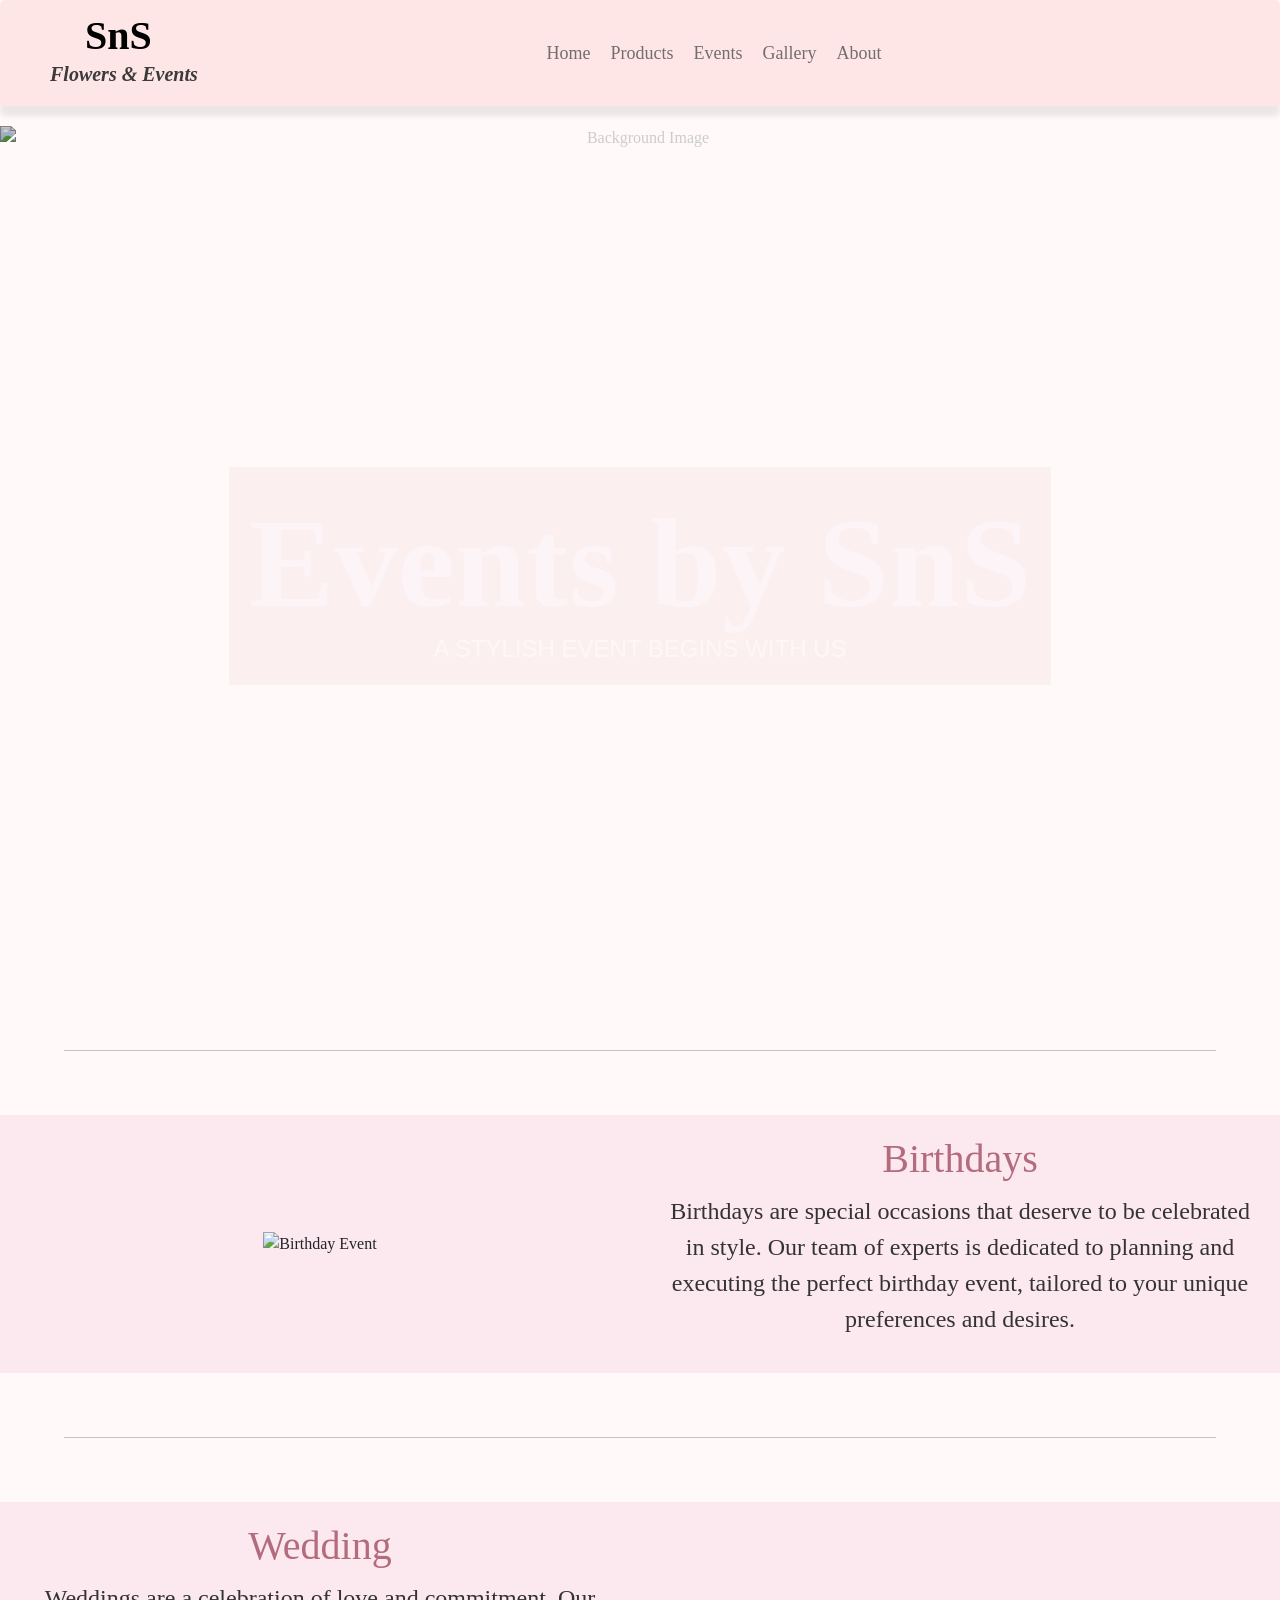
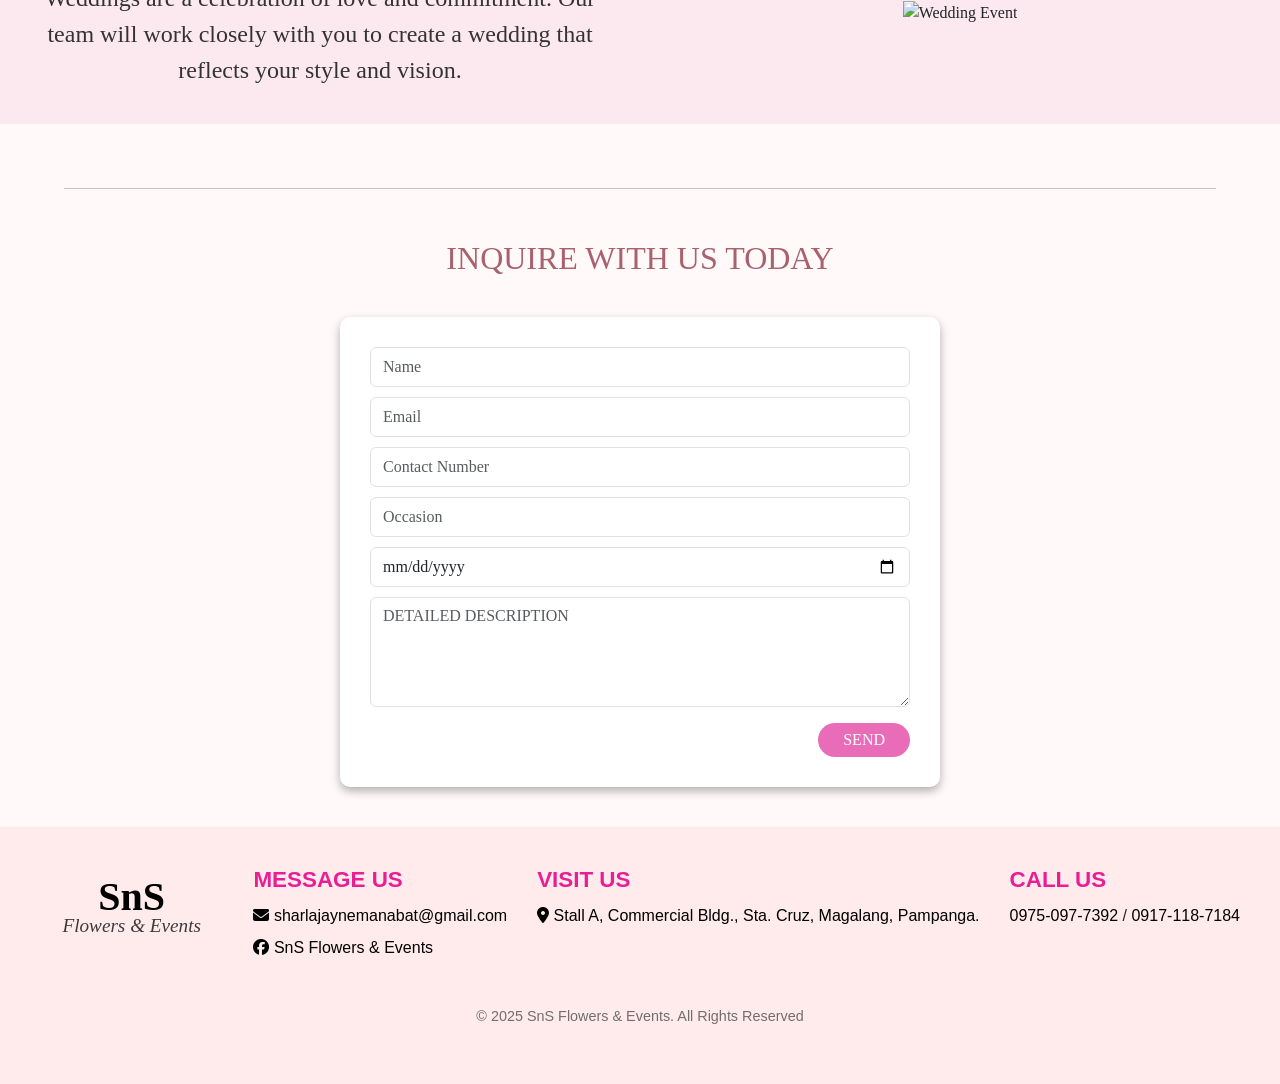
==== events.html @ 2a070925 "Add files via upload" ====
<!DOCTYPE html>
<html lang="en">
<head>
    <meta charset="UTF-8">
    <meta name="viewport" content="width=device-width, initial-scale=1.0">
    <title>Events</title>
    <link href="https://cdn.jsdelivr.net/npm/bootstrap-icons@1.10.5/font/bootstrap-icons.css" rel="stylesheet">
    <link href="https://cdn.jsdelivr.net/npm/bootstrap@5.3.3/dist/css/bootstrap.min.css" rel="stylesheet" />
    <link rel="stylesheet" href="https://cdnjs.cloudflare.com/ajax/libs/font-awesome/6.4.0/css/all.min.css">
   <style>

        *{
            box-sizing: border-box;
            
        }

        body {
            font-family: 'Times New Roman', Times, serif;
            background-color: #fff9f9;
            margin: 0;
            padding: 0;
        }

         /* HEADER */
         header {
            display: flex;
            align-items: center;
            justify-content: space-between;
            background-color:#ffe6e6;
            padding: 12px 50px;
            border-radius: 5px;
            box-shadow: 0px 10px 5px #b2b0b040;
            flex-wrap: wrap;
            position: relative;
          }

          .logo-container {
            display: flex;
            flex-direction: column;
          }

          #logo-title {
            font-family: 'Georgia', serif;
            font-size: 40px;
            margin: 0;
            padding-left: 35px;
            color: black;
            font-weight: bold;
          }

          #logo-subtitle {
            font-family: 'Georgia', serif;
            font-style: italic;
            font-size: 20px;
            margin-top: 2px;
            color: #3b3b3b;
            font-weight: bold;
          }

          /* NAVIGATION */
          header nav {
            flex-grow: 1;
            display: flex;
            justify-content: center;
          }

          header nav ul {
            display: flex;
            list-style: none;
            gap: 20px;
            margin: 0;
            padding: 0;
          }

          header nav ul li a {
            color: #726d6f;
            text-decoration: none;
            font-family: 'Segoe UI';
            font-size: 18px;
            transition: color 0.3s ease;
          }

          header nav ul li a:hover {
            color: rgb(219, 91, 166);
            box-shadow: 0 2px 0 0 currentColor;
          }

          /* Responsive Toggle Menu*/
          #menu-toggle {
            display: none;
            
          }

          .menu-icon {
            display: none;
            font-size: 26px;
            cursor: pointer;
          }

          @media (max-width: 768px) {
              header nav {
              width: 100%;
              order: 3;
            }
              header nav ul {
                  display: none;
                  flex-direction: column;
                  align-items: center;
                  padding: 10px 0;
                  background-color: #ffe6e6;
            }
              #menu-toggle:checked + .menu-icon + nav ul {display: flex;}
              .menu-icon {
                  display: block;
                  position: absolute;
                  top: 15px;
                  right: 30px;
              }
              #logo-title {font-size: 30px;}
              #logo-subtitle {font-size: 16px;}
          }
        /* BODY 1*/
        .container-a {
            position: relative;
            display: flex;
            align-items: center;
            text-align: center;
            color: white;
            height: 100vh;
            justify-content: center;
            margin-bottom: 0%;
        }

        .img {
            width: 100%;
            height: 85%;
            object-fit: cover;
            position: absolute;
            top: 20px;
            z-index: 1;
            filter: brightness(0.8);
        }

        .content {
            position: relative;
            z-index: 2;
            text-align: center;
            padding-top: 250px;
            margin-top: 40px;
            padding: 20px;
            line-height: 0%;
            background-color: #f1d8d84f;
        }

        .content h1 {
            font-size: 4rem;
            font-weight: bolder;
            margin: 0;
            font-family: 'Times New Roman', Times, serif;
            color: rgb(252, 244, 247);
        }

        @media (min-width: 768px) {
            .content h1 {
            font-size: 6rem;
            }
        }

        @media (min-width: 1200px) {
            .content h1 {
            font-size: 8rem;
            }
        }

        .content p {
            font-size: 1.5rem;
            margin-top: 0.5rem;
            color: rgb(255, 247, 247);
            font-family: Arial, "Helvetica Neue", Helvetica, sans-serif;
        }
        /* END BODY 1*/

        /* BIRTHDAY */
        .b-left {
          flex: 1;
          display: flex;
          justify-content: center;
          align-items: center;
          background-color: #fce9ef;
          padding: 20px;
        }

        .b-left img {
          max-width: 100%;
          max-height: 100%;
          object-fit: cover;
        }

        .b-right {
          flex: 1;
          background-color: #fce9ef;
          display: flex;
          flex-direction: column;
          justify-content: center;
          align-items: center;
          padding: 20px;
          position: relative;
        }

        .b-right::before,
        .b-right::after {
          position: absolute;
          left: 10%;
          right: 10%;
          height: 1px;
          background-size: 10px 1px;
        }

        .b-right {
          flex: 1;
          background-color: #fce9ef;
          display: flex;
          flex-direction: column;
          justify-content: center;
          align-items: center;
          padding: 20px;
          position: relative;
        }

        .b-right::before {
          top: 10px;
        }

        .b-right::after {
          bottom: 10px;
        }

        .b-right h2 {
          font-family: 'Brush Script MT', cursive;
          font-size: 2.5rem;
          color: #b36c7d;
          margin-bottom: 10px;
        }

        .b-right p {
          font-size: 1.5rem;
          color: #333;
          text-align: center;
          line-height: 1.5;
        }

        @media (max-width: 768px) {
          .container-b {
            flex-direction: column-reverse;
          }

          .b-right::before,
          .b-right::after {
            left: 5%;
            right: 5%;
          }

          .b-right h2 {
            font-size: 1rem;
          }

          .b-right p {
            font-size: 1rem;
          }
        }
        /* END BIRTHDAY */

        /* WEDDING */
        .container-c {
            display: flex;
            flex-wrap: wrap;
            height: auto;
            margin: 20px 0;
        }

        .c-right {
          flex: 1;
          display: flex;
          justify-content: center;
          align-items: center;
          background-color: #fce9ef;
          padding: 20px;
        }

        .c-right img {
          max-width: 100%;
          max-height: 100%;
          object-fit: cover;
        }

        .c-left {
          flex: 1;
          background-color: #fce9ef;
          display: flex;
          flex-direction: column;
          justify-content: center;
          align-items: center;
          padding: 20px;
          position: relative;
        }

        .c-left::before,
        .c-left::after {
          position: absolute;
          left: 10%;
          right: 10%;
          height: 1px;
          background-size: 10px 1px;
        }

        .c-left {
          flex: 1;
          background-color: #fce9ef;
          display: flex;
          flex-direction: column;
          justify-content: center;
          align-items: center;
          padding: 20px;
          position: relative;
        }

        .c-left::before {
          top: 10px;
        }

        .c-left::after {
          bottom: 10px;
        }

        .c-left h2 {
          font-family: 'Brush Script MT', cursive;
          font-size: 2.5rem;
          color: #b36c7d;
          margin-bottom: 10px;
        }

        .c-left p {
          font-size: 1.5rem;
          color: #333;
          text-align: center;
          line-height: 1.5;
        }

        @media (max-width: 768px) {
          .container-b {
            flex-direction: column-reverse;
          }

          .c-left::before,
          .c-left::after {
            left: 5%;
            right: 5%;
          }

          .c-left h2 {
            font-size: 1rem;
          }

          .c-left p {
            font-size: 1rem;
          }
        }

        /* FORM */
        .btn-info {
            background-color: rgb(219, 91, 166);
            color: white;
            border: white;
            border-radius: 100px;
            padding: 5px 25px 5px 25px;
            margin-left: 50%;
            transform: translateX(-50%);
        }


        h2 {
            color: rgb(168, 97, 109);
        }

        .btn-primary {
            background-color: #e96cb9;
            border: white;
            border-radius: 100px;
            padding: 5px 25px 5px 25px;
            text-align: center;
        }

        .btn-primary:hover {
            background-color: rgb(243, 68, 190);
            border: #912d6b;
        }

        .bgr {
            text-align: right;
        }

        form {
            background-color: white;
            color: black;
            padding: 30px;
            border-radius: 10px;
            max-width: 600px;
            margin: 40px auto;
            box-shadow: 0 4px 10px rgba(0, 0, 0, 0.3);
        }

        .form-cont {
            margin-top: 50px;
        }

        .mb-2 {
            text-align: right;
        }

        input {
            padding: 10px;
            width: 100%;
            height: 40px;
            border: 1px solid #423f3f;
            border-radius: 5px;
            box-sizing: border-box;
            margin-bottom: 10px;
            font-size: 15px;
        }

        /* FOOTER */
        footer {
            background-color: #ffebeb;
            padding: 40px 20px;
            font-family: Arial, sans-serif;
        }

        .footer-container {
            max-width: 1200px;
            margin: 0 auto;
            display: flex;
            flex-wrap: wrap;
            justify-content: space-between;
            gap: 30px;
        }

        .f-logo {
            flex: 1;
            text-align: center;
            margin-top: 20px;
        }

        .f-logo h3 {
            font-size: 2.5em;
            font-family: 'Georgia', serif;
            margin: 0 0 5px;
            color: black;
            font-weight: bold;
            line-height: 0.5;
        }

        .f-logo p {
            font-size: 1.2em;
            font-family: 'Georgia', serif;
            font-style: italic;
            margin-top: 0;
            color: #3b3b3b;
        }

        .footer-section h3 {
            color: #e91e95;
            margin-bottom: 10px;
            font-weight: bold;
            font-size: 1.4em;
        }

        .footer-section ul {
            list-style: none;
            padding: 0;
        }

        .footer-section ul li {
            margin-bottom: 8px;
        }

        .footer-section ul li a {
            color: black;
            text-decoration: none;
            transition: color 0.3s;
        }

        .footer-section ul li a:hover {
            color: rgb(243, 71, 157);
        }

        .social-icons a {
            display: inline-block;
            margin-right: 10px;
            color: rgb(179, 41, 110);
            font-size: 1.4rem;
            text-decoration: none;
        }

        .footer-section a:hover {
            color: rgb(243, 71, 157);
        }

        .footer-section a {
            color: black;
            text-decoration: none;
            transition: color 0.3s;
        }

        .footer-bottom {
            text-align: center;
            margin-top: 30px;
            font-size: 0.9rem;
            color: #726d6f;
        }

        @media (max-width: 600px) {
            .footer-container {
                flex-direction: column;
                align-items: center;
                text-align: center;
            }
            .footer-section {margin: 10px 0;}
        }

    </style>
</head>

<body>
    <!-- HEADER -->
    <header class="header">
      <div class="logo-container">
        <h2 id="logo-title">SnS</h2>
        <h3 id="logo-subtitle">Flowers & Events</h3>
      </div>
  
      <input type="checkbox" id="menu-toggle" />
      <label for="menu-toggle" class="menu-icon"><i class="bi bi-list"></i></label>
  
      <nav>
        <ul>
          <li><a href="#">Home</a></li>
          <li><a href="products.html">Products</a></li>
          <li><a href="events.html">Events</a></li>
          <li><a href="#">Gallery</a></li>
          <li><a href="#">About</a></li>
        </ul>
      </nav>
    </header>

    <!--BODY 1-->
    <div class="container-a">
        <img src="images/event.jpg" alt="Background Image" class="img">
        <div class="content">
            <h1>Events by SnS</h1>
            <p>A STYLISH EVENT BEGINS WITH US</p>
        </div>
    </div>
    <!-- END BODY 1-->

    <!--Birthday-->
    <br><hr width="90%" align="center" color="black" size="3px" style="margin: 20px auto;"><br>
    <div class="container-c">
        <div class="b-left">
          <img src="images/E1.jpg" alt="Birthday Event">
        </div>
        <div class="b-right">
          <h2>Birthdays</h2>
          <p>Birthdays are special occasions that deserve to be celebrated in style. 
             Our team of experts is dedicated to planning and executing the perfect birthday event, tailored to your unique preferences and desires.
          </p>
        </div>
    </div>

    <!---WEDDING-->
    <br><hr width="90%" align="center" color="black" size="2px" style="margin: 20px auto;"><br>
    <div class="container-c">
        <div class="c-left">
            <h2>Wedding</h2>
            <p>Weddings are a celebration of love and commitment. 
               Our team will work closely with you to create a wedding that reflects your style and vision.
            </p>
        </div>
        <div class="c-right">
            <img src="images/W1.jpg" alt="Wedding Event">
        </div>
    </div>
    <br><hr width="90%" align="center" color="black" size="2px" style="margin: 20px auto;">
    
    <!--FORM-->
    <div class="container">
        <div class="form-cont">
            <h2 class="mb-4 text-center"> INQUIRE WITH US TODAY </h2>
        </div>
        <form action="#" onsubmit="alert('Submitted response.'); return false;">

            <div class="mb-1">
                <input type="text" class="form-control" id="name" name="name" required placeholder="Name">
            </div>

            <div class="mb-1">
                <input type="text" class="form-control" id="email" name="email" required placeholder="Email">
            </div>

            <div class="mb-1">
                <input type="text" class="form-control" id="contact" name="contact" required placeholder="Contact Number">
            </div>

            <div class="mb-1">
                <input type="text" class="form-control" id="occasion" name="occasion" required placeholder="Occasion">
            </div>

            <div class="mb-1">
                <input type="date" class="form-control" id="date" name="date" required placeholder="mm / dd / yy">
            </div>

            <div class="mb-3">
                <textarea class="form-control" id="desc" name="desc" rows="4" placeholder="DETAILED DESCRIPTION"></textarea>
            </div>

            <div class="bgr">
                <button type="submit" class="btn btn-primary">SEND</button>
            </div>
        </form>
    </div>
    <script src="https://cdn.jsdelivr.net/npm/bootstrap@5.3.3/dist/js/bootstrap.bundle.min.js"></script>
    <!-- END FORM-->

     <!--FOOTER-->
     <footer>
      <div class="footer-container">
          <div class="f-logo">
              <h3>SnS</h3>
              <p>Flowers & Events</p>
          </div>

          <div class="footer-section">
              <h3>MESSAGE US</h3>
              <ul>
                  <li><a href="mailto:sharlajaynemanabat@gmail.com"><i class="fas fa-envelope"></i> sharlajaynemanabat@gmail.com</a></li>
                  <li><a href="https://www.facebook.com/profile.php?id=100083152006579"><i class="fab fa-facebook"></i> SnS Flowers & Events</a></li>
              </ul>
          </div>

          <div class="footer-section">
              <h3>VISIT US</h3>
              <p><a href="https://www.google.com/maps/place/SnS+Flowers+&+Events/@15.2148586,120.6660404,17z/data=!3m1!4b1!4m6!3m5!1s0x3396ef6318360eed:0xde090be3ba1a859!8m2!3d15.2148586!4d120.6660404!16s/g/11q4cfzvr9?entry=ttu&g_ep=EgoyMDI1MDQzMC4xIKXMDSoASAFQAw=="><i class="fas fa-map-marker-alt"></i> Stall A, Commercial Bldg., Sta. Cruz, Magalang, Pampanga.</a></p>
          </div>

          <div class="footer-section">
              <h3>CALL US</h3>
              <p>
                  <a href="tel:09750977392">0975-097-7392</a> / 
                  <a href="tel:09171187184">0917-118-7184</a>
              </p>
          </div>
      </div>

      <div class="footer-bottom">
          <p>© 2025 SnS Flowers & Events. All Rights Reserved</p>
      </div>
  </footer>

</body>
</html>
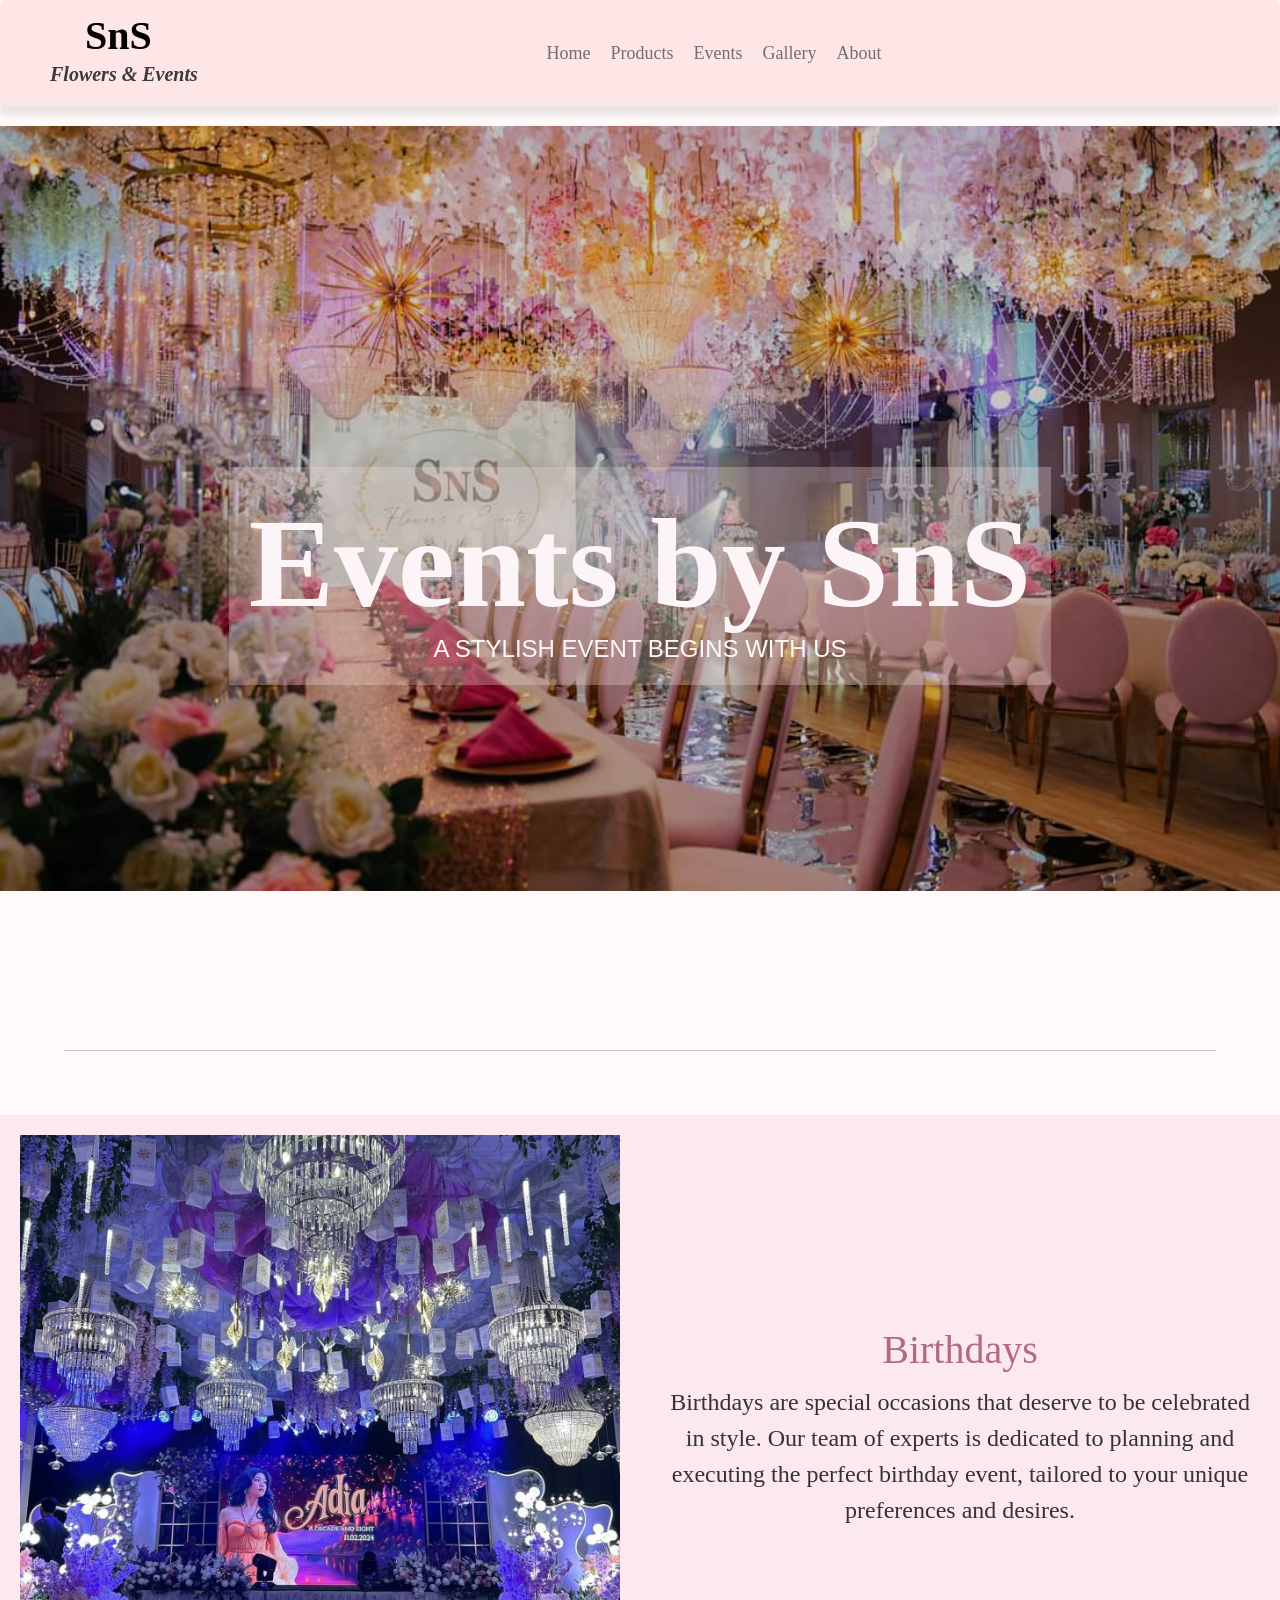
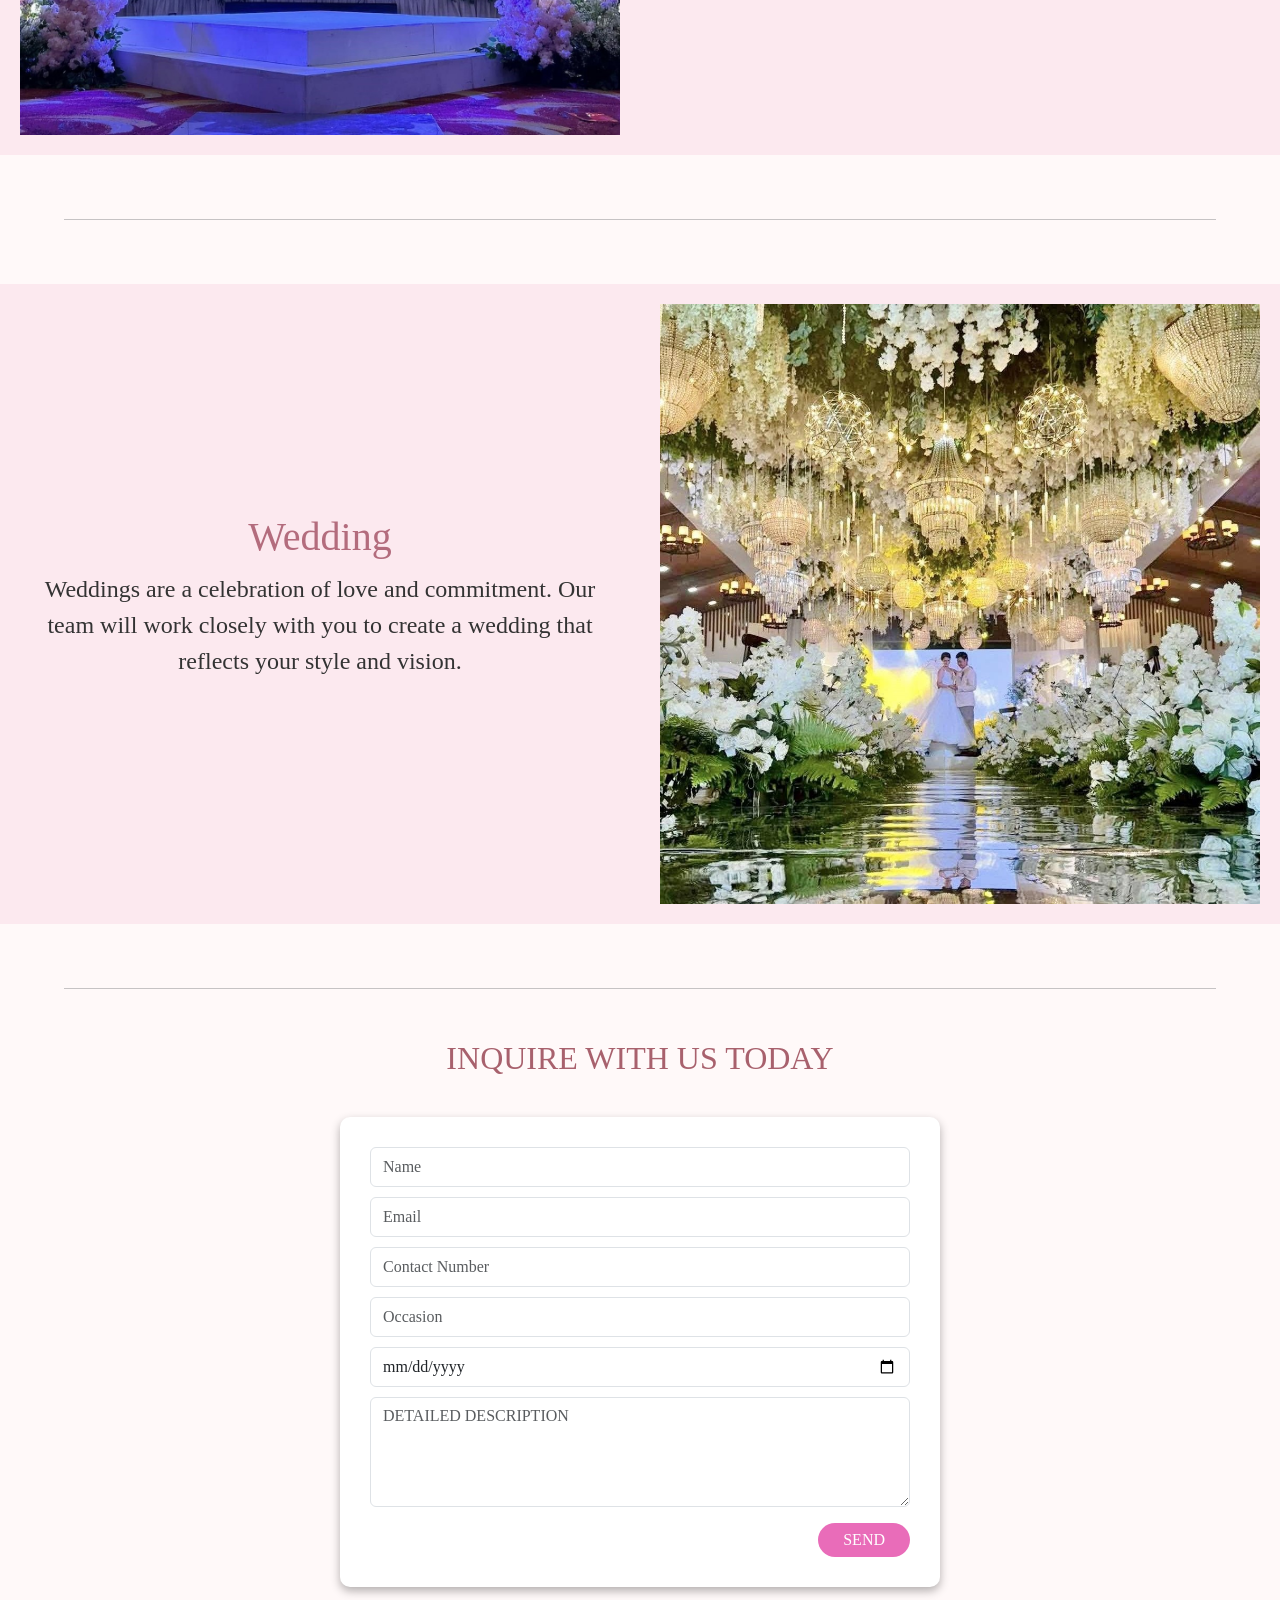
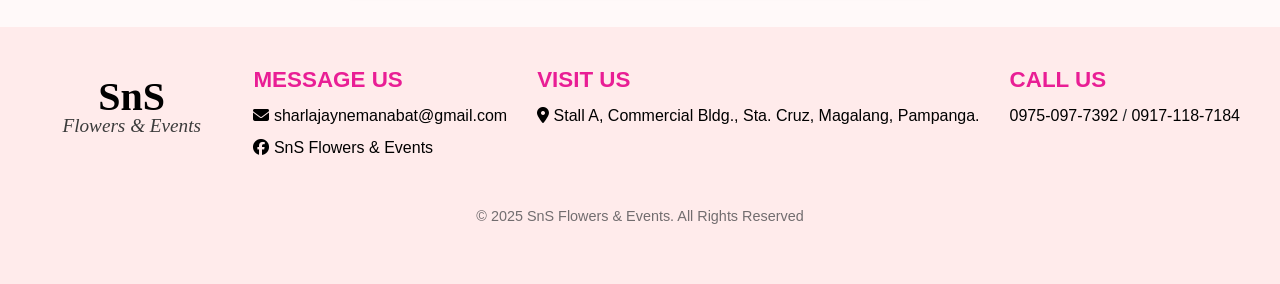
==== commit 045183a8: "Add files via upload" ====
--- a/events.html
+++ b/events.html
@@ -1,669 +1,669 @@
-<!DOCTYPE html>
-<html lang="en">
-<head>
-    <meta charset="UTF-8">
-    <meta name="viewport" content="width=device-width, initial-scale=1.0">
-    <title>Events</title>
-    <link href="https://cdn.jsdelivr.net/npm/bootstrap-icons@1.10.5/font/bootstrap-icons.css" rel="stylesheet">
-    <link href="https://cdn.jsdelivr.net/npm/bootstrap@5.3.3/dist/css/bootstrap.min.css" rel="stylesheet" />
-    <link rel="stylesheet" href="https://cdnjs.cloudflare.com/ajax/libs/font-awesome/6.4.0/css/all.min.css">
-   <style>
-
-        *{
-            box-sizing: border-box;
-            
-        }
-
-        body {
-            font-family: 'Times New Roman', Times, serif;
-            background-color: #fff9f9;
-            margin: 0;
-            padding: 0;
-        }
-
-         /* HEADER */
-         header {
-            display: flex;
-            align-items: center;
-            justify-content: space-between;
-            background-color:#ffe6e6;
-            padding: 12px 50px;
-            border-radius: 5px;
-            box-shadow: 0px 10px 5px #b2b0b040;
-            flex-wrap: wrap;
-            position: relative;
-          }
-
-          .logo-container {
-            display: flex;
-            flex-direction: column;
-          }
-
-          #logo-title {
-            font-family: 'Georgia', serif;
-            font-size: 40px;
-            margin: 0;
-            padding-left: 35px;
-            color: black;
-            font-weight: bold;
-          }
-
-          #logo-subtitle {
-            font-family: 'Georgia', serif;
-            font-style: italic;
-            font-size: 20px;
-            margin-top: 2px;
-            color: #3b3b3b;
-            font-weight: bold;
-          }
-
-          /* NAVIGATION */
-          header nav {
-            flex-grow: 1;
-            display: flex;
-            justify-content: center;
-          }
-
-          header nav ul {
-            display: flex;
-            list-style: none;
-            gap: 20px;
-            margin: 0;
-            padding: 0;
-          }
-
-          header nav ul li a {
-            color: #726d6f;
-            text-decoration: none;
-            font-family: 'Segoe UI';
-            font-size: 18px;
-            transition: color 0.3s ease;
-          }
-
-          header nav ul li a:hover {
-            color: rgb(219, 91, 166);
-            box-shadow: 0 2px 0 0 currentColor;
-          }
-
-          /* Responsive Toggle Menu*/
-          #menu-toggle {
-            display: none;
-            
-          }
-
-          .menu-icon {
-            display: none;
-            font-size: 26px;
-            cursor: pointer;
-          }
-
-          @media (max-width: 768px) {
-              header nav {
-              width: 100%;
-              order: 3;
-            }
-              header nav ul {
-                  display: none;
-                  flex-direction: column;
-                  align-items: center;
-                  padding: 10px 0;
-                  background-color: #ffe6e6;
-            }
-              #menu-toggle:checked + .menu-icon + nav ul {display: flex;}
-              .menu-icon {
-                  display: block;
-                  position: absolute;
-                  top: 15px;
-                  right: 30px;
-              }
-              #logo-title {font-size: 30px;}
-              #logo-subtitle {font-size: 16px;}
-          }
-        /* BODY 1*/
-        .container-a {
-            position: relative;
-            display: flex;
-            align-items: center;
-            text-align: center;
-            color: white;
-            height: 100vh;
-            justify-content: center;
-            margin-bottom: 0%;
-        }
-
-        .img {
-            width: 100%;
-            height: 85%;
-            object-fit: cover;
-            position: absolute;
-            top: 20px;
-            z-index: 1;
-            filter: brightness(0.8);
-        }
-
-        .content {
-            position: relative;
-            z-index: 2;
-            text-align: center;
-            padding-top: 250px;
-            margin-top: 40px;
-            padding: 20px;
-            line-height: 0%;
-            background-color: #f1d8d84f;
-        }
-
-        .content h1 {
-            font-size: 4rem;
-            font-weight: bolder;
-            margin: 0;
-            font-family: 'Times New Roman', Times, serif;
-            color: rgb(252, 244, 247);
-        }
-
-        @media (min-width: 768px) {
-            .content h1 {
-            font-size: 6rem;
-            }
-        }
-
-        @media (min-width: 1200px) {
-            .content h1 {
-            font-size: 8rem;
-            }
-        }
-
-        .content p {
-            font-size: 1.5rem;
-            margin-top: 0.5rem;
-            color: rgb(255, 247, 247);
-            font-family: Arial, "Helvetica Neue", Helvetica, sans-serif;
-        }
-        /* END BODY 1*/
-
-        /* BIRTHDAY */
-        .b-left {
-          flex: 1;
-          display: flex;
-          justify-content: center;
-          align-items: center;
-          background-color: #fce9ef;
-          padding: 20px;
-        }
-
-        .b-left img {
-          max-width: 100%;
-          max-height: 100%;
-          object-fit: cover;
-        }
-
-        .b-right {
-          flex: 1;
-          background-color: #fce9ef;
-          display: flex;
-          flex-direction: column;
-          justify-content: center;
-          align-items: center;
-          padding: 20px;
-          position: relative;
-        }
-
-        .b-right::before,
-        .b-right::after {
-          position: absolute;
-          left: 10%;
-          right: 10%;
-          height: 1px;
-          background-size: 10px 1px;
-        }
-
-        .b-right {
-          flex: 1;
-          background-color: #fce9ef;
-          display: flex;
-          flex-direction: column;
-          justify-content: center;
-          align-items: center;
-          padding: 20px;
-          position: relative;
-        }
-
-        .b-right::before {
-          top: 10px;
-        }
-
-        .b-right::after {
-          bottom: 10px;
-        }
-
-        .b-right h2 {
-          font-family: 'Brush Script MT', cursive;
-          font-size: 2.5rem;
-          color: #b36c7d;
-          margin-bottom: 10px;
-        }
-
-        .b-right p {
-          font-size: 1.5rem;
-          color: #333;
-          text-align: center;
-          line-height: 1.5;
-        }
-
-        @media (max-width: 768px) {
-          .container-b {
-            flex-direction: column-reverse;
-          }
-
-          .b-right::before,
-          .b-right::after {
-            left: 5%;
-            right: 5%;
-          }
-
-          .b-right h2 {
-            font-size: 1rem;
-          }
-
-          .b-right p {
-            font-size: 1rem;
-          }
-        }
-        /* END BIRTHDAY */
-
-        /* WEDDING */
-        .container-c {
-            display: flex;
-            flex-wrap: wrap;
-            height: auto;
-            margin: 20px 0;
-        }
-
-        .c-right {
-          flex: 1;
-          display: flex;
-          justify-content: center;
-          align-items: center;
-          background-color: #fce9ef;
-          padding: 20px;
-        }
-
-        .c-right img {
-          max-width: 100%;
-          max-height: 100%;
-          object-fit: cover;
-        }
-
-        .c-left {
-          flex: 1;
-          background-color: #fce9ef;
-          display: flex;
-          flex-direction: column;
-          justify-content: center;
-          align-items: center;
-          padding: 20px;
-          position: relative;
-        }
-
-        .c-left::before,
-        .c-left::after {
-          position: absolute;
-          left: 10%;
-          right: 10%;
-          height: 1px;
-          background-size: 10px 1px;
-        }
-
-        .c-left {
-          flex: 1;
-          background-color: #fce9ef;
-          display: flex;
-          flex-direction: column;
-          justify-content: center;
-          align-items: center;
-          padding: 20px;
-          position: relative;
-        }
-
-        .c-left::before {
-          top: 10px;
-        }
-
-        .c-left::after {
-          bottom: 10px;
-        }
-
-        .c-left h2 {
-          font-family: 'Brush Script MT', cursive;
-          font-size: 2.5rem;
-          color: #b36c7d;
-          margin-bottom: 10px;
-        }
-
-        .c-left p {
-          font-size: 1.5rem;
-          color: #333;
-          text-align: center;
-          line-height: 1.5;
-        }
-
-        @media (max-width: 768px) {
-          .container-b {
-            flex-direction: column-reverse;
-          }
-
-          .c-left::before,
-          .c-left::after {
-            left: 5%;
-            right: 5%;
-          }
-
-          .c-left h2 {
-            font-size: 1rem;
-          }
-
-          .c-left p {
-            font-size: 1rem;
-          }
-        }
-
-        /* FORM */
-        .btn-info {
-            background-color: rgb(219, 91, 166);
-            color: white;
-            border: white;
-            border-radius: 100px;
-            padding: 5px 25px 5px 25px;
-            margin-left: 50%;
-            transform: translateX(-50%);
-        }
-
-
-        h2 {
-            color: rgb(168, 97, 109);
-        }
-
-        .btn-primary {
-            background-color: #e96cb9;
-            border: white;
-            border-radius: 100px;
-            padding: 5px 25px 5px 25px;
-            text-align: center;
-        }
-
-        .btn-primary:hover {
-            background-color: rgb(243, 68, 190);
-            border: #912d6b;
-        }
-
-        .bgr {
-            text-align: right;
-        }
-
-        form {
-            background-color: white;
-            color: black;
-            padding: 30px;
-            border-radius: 10px;
-            max-width: 600px;
-            margin: 40px auto;
-            box-shadow: 0 4px 10px rgba(0, 0, 0, 0.3);
-        }
-
-        .form-cont {
-            margin-top: 50px;
-        }
-
-        .mb-2 {
-            text-align: right;
-        }
-
-        input {
-            padding: 10px;
-            width: 100%;
-            height: 40px;
-            border: 1px solid #423f3f;
-            border-radius: 5px;
-            box-sizing: border-box;
-            margin-bottom: 10px;
-            font-size: 15px;
-        }
-
-        /* FOOTER */
-        footer {
-            background-color: #ffebeb;
-            padding: 40px 20px;
-            font-family: Arial, sans-serif;
-        }
-
-        .footer-container {
-            max-width: 1200px;
-            margin: 0 auto;
-            display: flex;
-            flex-wrap: wrap;
-            justify-content: space-between;
-            gap: 30px;
-        }
-
-        .f-logo {
-            flex: 1;
-            text-align: center;
-            margin-top: 20px;
-        }
-
-        .f-logo h3 {
-            font-size: 2.5em;
-            font-family: 'Georgia', serif;
-            margin: 0 0 5px;
-            color: black;
-            font-weight: bold;
-            line-height: 0.5;
-        }
-
-        .f-logo p {
-            font-size: 1.2em;
-            font-family: 'Georgia', serif;
-            font-style: italic;
-            margin-top: 0;
-            color: #3b3b3b;
-        }
-
-        .footer-section h3 {
-            color: #e91e95;
-            margin-bottom: 10px;
-            font-weight: bold;
-            font-size: 1.4em;
-        }
-
-        .footer-section ul {
-            list-style: none;
-            padding: 0;
-        }
-
-        .footer-section ul li {
-            margin-bottom: 8px;
-        }
-
-        .footer-section ul li a {
-            color: black;
-            text-decoration: none;
-            transition: color 0.3s;
-        }
-
-        .footer-section ul li a:hover {
-            color: rgb(243, 71, 157);
-        }
-
-        .social-icons a {
-            display: inline-block;
-            margin-right: 10px;
-            color: rgb(179, 41, 110);
-            font-size: 1.4rem;
-            text-decoration: none;
-        }
-
-        .footer-section a:hover {
-            color: rgb(243, 71, 157);
-        }
-
-        .footer-section a {
-            color: black;
-            text-decoration: none;
-            transition: color 0.3s;
-        }
-
-        .footer-bottom {
-            text-align: center;
-            margin-top: 30px;
-            font-size: 0.9rem;
-            color: #726d6f;
-        }
-
-        @media (max-width: 600px) {
-            .footer-container {
-                flex-direction: column;
-                align-items: center;
-                text-align: center;
-            }
-            .footer-section {margin: 10px 0;}
-        }
-
-    </style>
-</head>
-
-<body>
-    <!-- HEADER -->
-    <header class="header">
-      <div class="logo-container">
-        <h2 id="logo-title">SnS</h2>
-        <h3 id="logo-subtitle">Flowers & Events</h3>
-      </div>
-  
-      <input type="checkbox" id="menu-toggle" />
-      <label for="menu-toggle" class="menu-icon"><i class="bi bi-list"></i></label>
-  
-      <nav>
-        <ul>
-          <li><a href="#">Home</a></li>
-          <li><a href="products.html">Products</a></li>
-          <li><a href="events.html">Events</a></li>
-          <li><a href="#">Gallery</a></li>
-          <li><a href="#">About</a></li>
-        </ul>
-      </nav>
-    </header>
-
-    <!--BODY 1-->
-    <div class="container-a">
-        <img src="images/event.jpg" alt="Background Image" class="img">
-        <div class="content">
-            <h1>Events by SnS</h1>
-            <p>A STYLISH EVENT BEGINS WITH US</p>
-        </div>
-    </div>
-    <!-- END BODY 1-->
-
-    <!--Birthday-->
-    <br><hr width="90%" align="center" color="black" size="3px" style="margin: 20px auto;"><br>
-    <div class="container-c">
-        <div class="b-left">
-          <img src="images/E1.jpg" alt="Birthday Event">
-        </div>
-        <div class="b-right">
-          <h2>Birthdays</h2>
-          <p>Birthdays are special occasions that deserve to be celebrated in style. 
-             Our team of experts is dedicated to planning and executing the perfect birthday event, tailored to your unique preferences and desires.
-          </p>
-        </div>
-    </div>
-
-    <!---WEDDING-->
-    <br><hr width="90%" align="center" color="black" size="2px" style="margin: 20px auto;"><br>
-    <div class="container-c">
-        <div class="c-left">
-            <h2>Wedding</h2>
-            <p>Weddings are a celebration of love and commitment. 
-               Our team will work closely with you to create a wedding that reflects your style and vision.
-            </p>
-        </div>
-        <div class="c-right">
-            <img src="images/W1.jpg" alt="Wedding Event">
-        </div>
-    </div>
-    <br><hr width="90%" align="center" color="black" size="2px" style="margin: 20px auto;">
-    
-    <!--FORM-->
-    <div class="container">
-        <div class="form-cont">
-            <h2 class="mb-4 text-center"> INQUIRE WITH US TODAY </h2>
-        </div>
-        <form action="#" onsubmit="alert('Submitted response.'); return false;">
-
-            <div class="mb-1">
-                <input type="text" class="form-control" id="name" name="name" required placeholder="Name">
-            </div>
-
-            <div class="mb-1">
-                <input type="text" class="form-control" id="email" name="email" required placeholder="Email">
-            </div>
-
-            <div class="mb-1">
-                <input type="text" class="form-control" id="contact" name="contact" required placeholder="Contact Number">
-            </div>
-
-            <div class="mb-1">
-                <input type="text" class="form-control" id="occasion" name="occasion" required placeholder="Occasion">
-            </div>
-
-            <div class="mb-1">
-                <input type="date" class="form-control" id="date" name="date" required placeholder="mm / dd / yy">
-            </div>
-
-            <div class="mb-3">
-                <textarea class="form-control" id="desc" name="desc" rows="4" placeholder="DETAILED DESCRIPTION"></textarea>
-            </div>
-
-            <div class="bgr">
-                <button type="submit" class="btn btn-primary">SEND</button>
-            </div>
-        </form>
-    </div>
-    <script src="https://cdn.jsdelivr.net/npm/bootstrap@5.3.3/dist/js/bootstrap.bundle.min.js"></script>
-    <!-- END FORM-->
-
-     <!--FOOTER-->
-     <footer>
-      <div class="footer-container">
-          <div class="f-logo">
-              <h3>SnS</h3>
-              <p>Flowers & Events</p>
-          </div>
-
-          <div class="footer-section">
-              <h3>MESSAGE US</h3>
-              <ul>
-                  <li><a href="mailto:sharlajaynemanabat@gmail.com"><i class="fas fa-envelope"></i> sharlajaynemanabat@gmail.com</a></li>
-                  <li><a href="https://www.facebook.com/profile.php?id=100083152006579"><i class="fab fa-facebook"></i> SnS Flowers & Events</a></li>
-              </ul>
-          </div>
-
-          <div class="footer-section">
-              <h3>VISIT US</h3>
-              <p><a href="https://www.google.com/maps/place/SnS+Flowers+&+Events/@15.2148586,120.6660404,17z/data=!3m1!4b1!4m6!3m5!1s0x3396ef6318360eed:0xde090be3ba1a859!8m2!3d15.2148586!4d120.6660404!16s/g/11q4cfzvr9?entry=ttu&g_ep=EgoyMDI1MDQzMC4xIKXMDSoASAFQAw=="><i class="fas fa-map-marker-alt"></i> Stall A, Commercial Bldg., Sta. Cruz, Magalang, Pampanga.</a></p>
-          </div>
-
-          <div class="footer-section">
-              <h3>CALL US</h3>
-              <p>
-                  <a href="tel:09750977392">0975-097-7392</a> / 
-                  <a href="tel:09171187184">0917-118-7184</a>
-              </p>
-          </div>
-      </div>
-
-      <div class="footer-bottom">
-          <p>© 2025 SnS Flowers & Events. All Rights Reserved</p>
-      </div>
-  </footer>
-
-</body>
+<!DOCTYPE html>
+<html lang="en">
+<head>
+    <meta charset="UTF-8">
+    <meta name="viewport" content="width=device-width, initial-scale=1.0">
+    <title>Events</title>
+    <link href="https://cdn.jsdelivr.net/npm/bootstrap-icons@1.10.5/font/bootstrap-icons.css" rel="stylesheet">
+    <link href="https://cdn.jsdelivr.net/npm/bootstrap@5.3.3/dist/css/bootstrap.min.css" rel="stylesheet" />
+    <link rel="stylesheet" href="https://cdnjs.cloudflare.com/ajax/libs/font-awesome/6.4.0/css/all.min.css">
+   <style>
+
+        *{
+            box-sizing: border-box;
+            
+        }
+
+        body {
+            font-family: 'Times New Roman', Times, serif;
+            background-color: #fff9f9;
+            margin: 0;
+            padding: 0;
+        }
+
+         /* HEADER */
+         header {
+            display: flex;
+            align-items: center;
+            justify-content: space-between;
+            background-color:#ffe6e6;
+            padding: 12px 50px;
+            border-radius: 5px;
+            box-shadow: 0px 10px 5px #b2b0b040;
+            flex-wrap: wrap;
+            position: relative;
+          }
+
+          .logo-container {
+            display: flex;
+            flex-direction: column;
+          }
+
+          #logo-title {
+            font-family: 'Georgia', serif;
+            font-size: 40px;
+            margin: 0;
+            padding-left: 35px;
+            color: black;
+            font-weight: bold;
+          }
+
+          #logo-subtitle {
+            font-family: 'Georgia', serif;
+            font-style: italic;
+            font-size: 20px;
+            margin-top: 2px;
+            color: #3b3b3b;
+            font-weight: bold;
+          }
+
+          /* NAVIGATION */
+          header nav {
+            flex-grow: 1;
+            display: flex;
+            justify-content: center;
+          }
+
+          header nav ul {
+            display: flex;
+            list-style: none;
+            gap: 20px;
+            margin: 0;
+            padding: 0;
+          }
+
+          header nav ul li a {
+            color: #726d6f;
+            text-decoration: none;
+            font-family: 'Segoe UI';
+            font-size: 18px;
+            transition: color 0.3s ease;
+          }
+
+          header nav ul li a:hover {
+            color: rgb(219, 91, 166);
+            box-shadow: 0 2px 0 0 currentColor;
+          }
+
+          /* Responsive Toggle Menu*/
+          #menu-toggle {
+            display: none;
+            
+          }
+
+          .menu-icon {
+            display: none;
+            font-size: 26px;
+            cursor: pointer;
+          }
+
+          @media (max-width: 768px) {
+              header nav {
+              width: 100%;
+              order: 3;
+            }
+              header nav ul {
+                  display: none;
+                  flex-direction: column;
+                  align-items: center;
+                  padding: 10px 0;
+                  background-color: #ffe6e6;
+            }
+              #menu-toggle:checked + .menu-icon + nav ul {display: flex;}
+              .menu-icon {
+                  display: block;
+                  position: absolute;
+                  top: 15px;
+                  right: 30px;
+              }
+              #logo-title {font-size: 30px;}
+              #logo-subtitle {font-size: 16px;}
+          }
+        /* BODY 1*/
+        .container-a {
+            position: relative;
+            display: flex;
+            align-items: center;
+            text-align: center;
+            color: white;
+            height: 100vh;
+            justify-content: center;
+            margin-bottom: 0%;
+        }
+
+        .img {
+            width: 100%;
+            height: 85%;
+            object-fit: cover;
+            position: absolute;
+            top: 20px;
+            z-index: 1;
+            filter: brightness(0.8);
+        }
+
+        .content {
+            position: relative;
+            z-index: 2;
+            text-align: center;
+            padding-top: 250px;
+            margin-top: 40px;
+            padding: 20px;
+            line-height: 0%;
+            background-color: #f1d8d84f;
+        }
+
+        .content h1 {
+            font-size: 4rem;
+            font-weight: bolder;
+            margin: 0;
+            font-family: 'Times New Roman', Times, serif;
+            color: rgb(252, 244, 247);
+        }
+
+        @media (min-width: 768px) {
+            .content h1 {
+            font-size: 6rem;
+            }
+        }
+
+        @media (min-width: 1200px) {
+            .content h1 {
+            font-size: 8rem;
+            }
+        }
+
+        .content p {
+            font-size: 1.5rem;
+            margin-top: 0.5rem;
+            color: rgb(255, 247, 247);
+            font-family: Arial, "Helvetica Neue", Helvetica, sans-serif;
+        }
+        /* END BODY 1*/
+
+        /* BIRTHDAY */
+        .b-left {
+          flex: 1;
+          display: flex;
+          justify-content: center;
+          align-items: center;
+          background-color: #fce9ef;
+          padding: 20px;
+        }
+
+        .b-left img {
+          max-width: 100%;
+          max-height: 100%;
+          object-fit: cover;
+        }
+
+        .b-right {
+          flex: 1;
+          background-color: #fce9ef;
+          display: flex;
+          flex-direction: column;
+          justify-content: center;
+          align-items: center;
+          padding: 20px;
+          position: relative;
+        }
+
+        .b-right::before,
+        .b-right::after {
+          position: absolute;
+          left: 10%;
+          right: 10%;
+          height: 1px;
+          background-size: 10px 1px;
+        }
+
+        .b-right {
+          flex: 1;
+          background-color: #fce9ef;
+          display: flex;
+          flex-direction: column;
+          justify-content: center;
+          align-items: center;
+          padding: 20px;
+          position: relative;
+        }
+
+        .b-right::before {
+          top: 10px;
+        }
+
+        .b-right::after {
+          bottom: 10px;
+        }
+
+        .b-right h2 {
+          font-family: 'Brush Script MT', cursive;
+          font-size: 2.5rem;
+          color: #b36c7d;
+          margin-bottom: 10px;
+        }
+
+        .b-right p {
+          font-size: 1.5rem;
+          color: #333;
+          text-align: center;
+          line-height: 1.5;
+        }
+
+        @media (max-width: 768px) {
+          .container-b {
+            flex-direction: column-reverse;
+          }
+
+          .b-right::before,
+          .b-right::after {
+            left: 5%;
+            right: 5%;
+          }
+
+          .b-right h2 {
+            font-size: 1rem;
+          }
+
+          .b-right p {
+            font-size: 1rem;
+          }
+        }
+        /* END BIRTHDAY */
+
+        /* WEDDING */
+        .container-c {
+            display: flex;
+            flex-wrap: wrap;
+            height: auto;
+            margin: 20px 0;
+        }
+
+        .c-right {
+          flex: 1;
+          display: flex;
+          justify-content: center;
+          align-items: center;
+          background-color: #fce9ef;
+          padding: 20px;
+        }
+
+        .c-right img {
+          max-width: 100%;
+          max-height: 100%;
+          object-fit: cover;
+        }
+
+        .c-left {
+          flex: 1;
+          background-color: #fce9ef;
+          display: flex;
+          flex-direction: column;
+          justify-content: center;
+          align-items: center;
+          padding: 20px;
+          position: relative;
+        }
+
+        .c-left::before,
+        .c-left::after {
+          position: absolute;
+          left: 10%;
+          right: 10%;
+          height: 1px;
+          background-size: 10px 1px;
+        }
+
+        .c-left {
+          flex: 1;
+          background-color: #fce9ef;
+          display: flex;
+          flex-direction: column;
+          justify-content: center;
+          align-items: center;
+          padding: 20px;
+          position: relative;
+        }
+
+        .c-left::before {
+          top: 10px;
+        }
+
+        .c-left::after {
+          bottom: 10px;
+        }
+
+        .c-left h2 {
+          font-family: 'Brush Script MT', cursive;
+          font-size: 2.5rem;
+          color: #b36c7d;
+          margin-bottom: 10px;
+        }
+
+        .c-left p {
+          font-size: 1.5rem;
+          color: #333;
+          text-align: center;
+          line-height: 1.5;
+        }
+
+        @media (max-width: 768px) {
+          .container-b {
+            flex-direction: column-reverse;
+          }
+
+          .c-left::before,
+          .c-left::after {
+            left: 5%;
+            right: 5%;
+          }
+
+          .c-left h2 {
+            font-size: 1rem;
+          }
+
+          .c-left p {
+            font-size: 1rem;
+          }
+        }
+
+        /* FORM */
+        .btn-info {
+            background-color: rgb(219, 91, 166);
+            color: white;
+            border: white;
+            border-radius: 100px;
+            padding: 5px 25px 5px 25px;
+            margin-left: 50%;
+            transform: translateX(-50%);
+        }
+
+
+        h2 {
+            color: rgb(168, 97, 109);
+        }
+
+        .btn-primary {
+            background-color: #e96cb9;
+            border: white;
+            border-radius: 100px;
+            padding: 5px 25px 5px 25px;
+            text-align: center;
+        }
+
+        .btn-primary:hover {
+            background-color: rgb(243, 68, 190);
+            border: #912d6b;
+        }
+
+        .bgr {
+            text-align: right;
+        }
+
+        form {
+            background-color: white;
+            color: black;
+            padding: 30px;
+            border-radius: 10px;
+            max-width: 600px;
+            margin: 40px auto;
+            box-shadow: 0 4px 10px rgba(0, 0, 0, 0.3);
+        }
+
+        .form-cont {
+            margin-top: 50px;
+        }
+
+        .mb-2 {
+            text-align: right;
+        }
+
+        input {
+            padding: 10px;
+            width: 100%;
+            height: 40px;
+            border: 1px solid #423f3f;
+            border-radius: 5px;
+            box-sizing: border-box;
+            margin-bottom: 10px;
+            font-size: 15px;
+        }
+
+        /* FOOTER */
+        footer {
+            background-color: #ffebeb;
+            padding: 40px 20px;
+            font-family: Arial, sans-serif;
+        }
+
+        .footer-container {
+            max-width: 1200px;
+            margin: 0 auto;
+            display: flex;
+            flex-wrap: wrap;
+            justify-content: space-between;
+            gap: 30px;
+        }
+
+        .f-logo {
+            flex: 1;
+            text-align: center;
+            margin-top: 20px;
+        }
+
+        .f-logo h3 {
+            font-size: 2.5em;
+            font-family: 'Georgia', serif;
+            margin: 0 0 5px;
+            color: black;
+            font-weight: bold;
+            line-height: 0.5;
+        }
+
+        .f-logo p {
+            font-size: 1.2em;
+            font-family: 'Georgia', serif;
+            font-style: italic;
+            margin-top: 0;
+            color: #3b3b3b;
+        }
+
+        .footer-section h3 {
+            color: #e91e95;
+            margin-bottom: 10px;
+            font-weight: bold;
+            font-size: 1.4em;
+        }
+
+        .footer-section ul {
+            list-style: none;
+            padding: 0;
+        }
+
+        .footer-section ul li {
+            margin-bottom: 8px;
+        }
+
+        .footer-section ul li a {
+            color: black;
+            text-decoration: none;
+            transition: color 0.3s;
+        }
+
+        .footer-section ul li a:hover {
+            color: rgb(243, 71, 157);
+        }
+
+        .social-icons a {
+            display: inline-block;
+            margin-right: 10px;
+            color: rgb(179, 41, 110);
+            font-size: 1.4rem;
+            text-decoration: none;
+        }
+
+        .footer-section a:hover {
+            color: rgb(243, 71, 157);
+        }
+
+        .footer-section a {
+            color: black;
+            text-decoration: none;
+            transition: color 0.3s;
+        }
+
+        .footer-bottom {
+            text-align: center;
+            margin-top: 30px;
+            font-size: 0.9rem;
+            color: #726d6f;
+        }
+
+        @media (max-width: 600px) {
+            .footer-container {
+                flex-direction: column;
+                align-items: center;
+                text-align: center;
+            }
+            .footer-section {margin: 10px 0;}
+        }
+
+    </style>
+</head>
+
+<body>
+    <!-- HEADER -->
+    <header class="header">
+      <div class="logo-container">
+        <h2 id="logo-title">SnS</h2>
+        <h3 id="logo-subtitle">Flowers & Events</h3>
+      </div>
+  
+      <input type="checkbox" id="menu-toggle" />
+      <label for="menu-toggle" class="menu-icon"><i class="bi bi-list"></i></label>
+  
+      <nav>
+        <ul>
+          <li><a href="#">Home</a></li>
+          <li><a href="products.html">Products</a></li>
+          <li><a href="events.html">Events</a></li>
+          <li><a href="#">Gallery</a></li>
+          <li><a href="#">About</a></li>
+        </ul>
+      </nav>
+    </header>
+
+    <!--BODY 1-->
+    <div class="container-a">
+        <img src="images/event.jpg" alt="Background Image" class="img">
+        <div class="content">
+            <h1>Events by SnS</h1>
+            <p>A STYLISH EVENT BEGINS WITH US</p>
+        </div>
+    </div>
+    <!-- END BODY 1-->
+
+    <!--Birthday-->
+    <br><hr width="90%" align="center" color="black" size="3px" style="margin: 20px auto;"><br>
+    <div class="container-c">
+        <div class="b-left">
+          <img src="images/E1.jpg" alt="Birthday Event">
+        </div>
+        <div class="b-right">
+          <h2>Birthdays</h2>
+          <p>Birthdays are special occasions that deserve to be celebrated in style. 
+             Our team of experts is dedicated to planning and executing the perfect birthday event, tailored to your unique preferences and desires.
+          </p>
+        </div>
+    </div>
+
+    <!---WEDDING-->
+    <br><hr width="90%" align="center" color="black" size="2px" style="margin: 20px auto;"><br>
+    <div class="container-c">
+        <div class="c-left">
+            <h2>Wedding</h2>
+            <p>Weddings are a celebration of love and commitment. 
+               Our team will work closely with you to create a wedding that reflects your style and vision.
+            </p>
+        </div>
+        <div class="c-right">
+            <img src="images/W1.jpg" alt="Wedding Event">
+        </div>
+    </div>
+    <br><hr width="90%" align="center" color="black" size="2px" style="margin: 20px auto;">
+    
+    <!--FORM-->
+    <div class="container">
+        <div class="form-cont">
+            <h2 class="mb-4 text-center"> INQUIRE WITH US TODAY </h2>
+        </div>
+        <form action="#" onsubmit="alert('Submitted response.'); return false;">
+
+            <div class="mb-1">
+                <input type="text" class="form-control" id="name" name="name" required placeholder="Name">
+            </div>
+
+            <div class="mb-1">
+                <input type="text" class="form-control" id="email" name="email" required placeholder="Email">
+            </div>
+
+            <div class="mb-1">
+                <input type="text" class="form-control" id="contact" name="contact" required placeholder="Contact Number">
+            </div>
+
+            <div class="mb-1">
+                <input type="text" class="form-control" id="occasion" name="occasion" required placeholder="Occasion">
+            </div>
+
+            <div class="mb-1">
+                <input type="date" class="form-control" id="date" name="date" required placeholder="mm / dd / yy">
+            </div>
+
+            <div class="mb-3">
+                <textarea class="form-control" id="desc" name="desc" rows="4" placeholder="DETAILED DESCRIPTION"></textarea>
+            </div>
+
+            <div class="bgr">
+                <button type="submit" class="btn btn-primary">SEND</button>
+            </div>
+        </form>
+    </div>
+    <script src="https://cdn.jsdelivr.net/npm/bootstrap@5.3.3/dist/js/bootstrap.bundle.min.js"></script>
+    <!-- END FORM-->
+
+     <!--FOOTER-->
+     <footer>
+      <div class="footer-container">
+          <div class="f-logo">
+              <h3>SnS</h3>
+              <p>Flowers & Events</p>
+          </div>
+
+          <div class="footer-section">
+              <h3>MESSAGE US</h3>
+              <ul>
+                  <li><a href="mailto:sharlajaynemanabat@gmail.com"><i class="fas fa-envelope"></i> sharlajaynemanabat@gmail.com</a></li>
+                  <li><a href="https://www.facebook.com/profile.php?id=100083152006579"><i class="fab fa-facebook"></i> SnS Flowers & Events</a></li>
+              </ul>
+          </div>
+
+          <div class="footer-section">
+              <h3>VISIT US</h3>
+              <p><a href="https://www.google.com/maps/place/SnS+Flowers+&+Events/@15.2148586,120.6660404,17z/data=!3m1!4b1!4m6!3m5!1s0x3396ef6318360eed:0xde090be3ba1a859!8m2!3d15.2148586!4d120.6660404!16s/g/11q4cfzvr9?entry=ttu&g_ep=EgoyMDI1MDQzMC4xIKXMDSoASAFQAw=="><i class="fas fa-map-marker-alt"></i> Stall A, Commercial Bldg., Sta. Cruz, Magalang, Pampanga.</a></p>
+          </div>
+
+          <div class="footer-section">
+              <h3>CALL US</h3>
+              <p>
+                  <a href="tel:09750977392">0975-097-7392</a> / 
+                  <a href="tel:09171187184">0917-118-7184</a>
+              </p>
+          </div>
+      </div>
+
+      <div class="footer-bottom">
+          <p>© 2025 SnS Flowers & Events. All Rights Reserved</p>
+      </div>
+  </footer>
+
+</body>
 </html>
